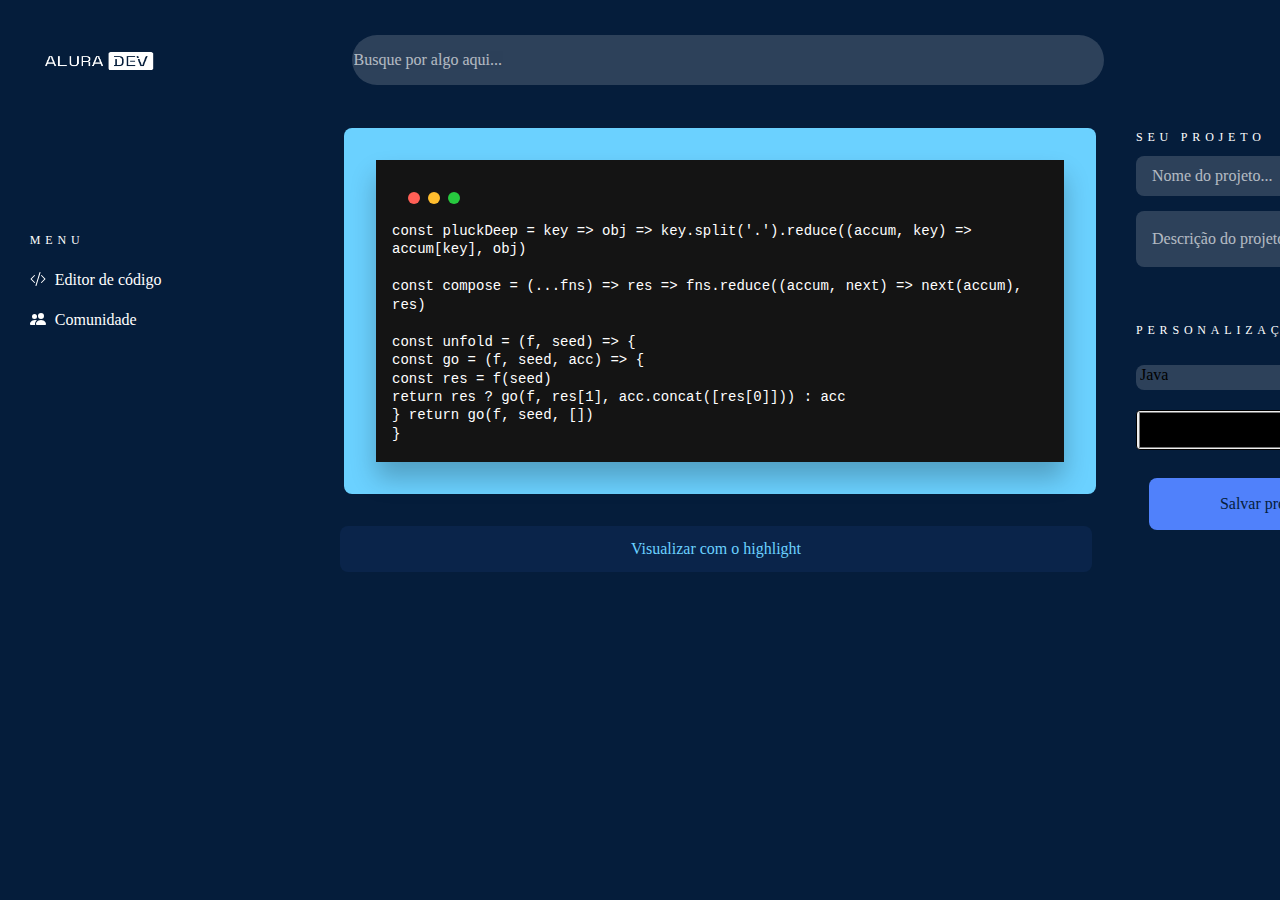
==== html/comunity.html @ b36da3d6 "add comunity-page" ====
<!DOCTYPE html>
<html lang="en">
<head>
    <meta charset="UTF-8">
    <meta http-equiv="X-UA-Compatible" content="IE=edge">
    <meta name="viewport" content="width=device-width, initial-scale=1.0">
    <title>Comunidade</title>
    <link rel="stylesheet" href="../css/bootstrap.min.css">
    <link rel="stylesheet" href="../css/style.css">
</head>
<body>
    <header>
        <div class="cabecalho">
            <img src="../img/logo-alura-dev.png" alt="" class="img-logo">
            <input type="text" class="search-field" placeholder="Busque por algo aqui...">
             <img src="../img/profile-pic.png" alt="" class="profile">
        </div>  
    </header>
    <main>
        <div class="menu">

            <h1>Menu</h1>
            <p class="selector">
                <svg xmlns="http://www.w3.org/2000/svg" width="16" height="16" fill="currentColor" class="bi bi-code-slash" viewBox="0 0 16 16">
                    <path d="M10.478 1.647a.5.5 0 1 0-.956-.294l-4 13a.5.5 0 0 0 .956.294l4-13zM4.854 4.146a.5.5 0 0 1 0 .708L1.707 8l3.147 3.146a.5.5 0 0 1-.708.708l-3.5-3.5a.5.5 0 0 1 0-.708l3.5-3.5a.5.5 0 0 1 .708 0zm6.292 0a.5.5 0 0 0 0 .708L14.293 8l-3.147 3.146a.5.5 0 0 0 .708.708l3.5-3.5a.5.5 0 0 0 0-.708l-3.5-3.5a.5.5 0 0 0-.708 0z"/>
                  </svg>
                <a href="../html/index.html">
                Editor de código</a></p>
                <br>
                <p class="selector">
                    <svg xmlns="http://www.w3.org/2000/svg" width="16" height="16" fill="currentColor" class="bi bi-people-fill" viewBox="0 0 16 16">
                        <path d="M7 14s-1 0-1-1 1-4 5-4 5 3 5 4-1 1-1 1H7zm4-6a3 3 0 1 0 0-6 3 3 0 0 0 0 6z"/>
                        <path fill-rule="evenodd" d="M5.216 14A2.238 2.238 0 0 1 5 13c0-1.355.68-2.75 1.936-3.72A6.325 6.325 0 0 0 5 9c-4 0-5 3-5 4s1 1 1 1h4.216z"/>
                        <path d="M4.5 8a2.5 2.5 0 1 0 0-5 2.5 2.5 0 0 0 0 5z"/>
                      </svg>
                    <a href="#">
                    Comunidade</a></p>
        </div>

        <div class="text-container">
            <div class="text-editor">
                <div class="small-dot-1"></div>
                
                <div class="small-dot-2"></div>
                
                <div class="small-dot-3"></div>

                <div class="editor-container">
                    <p>
                        const pluckDeep = key => obj => key.split('.').reduce((accum, key) => <br> accum[key], obj) <br> <br>
    
                    const compose = (...fns) => res => fns.reduce((accum, next) => next(accum), <br> res) 
                    <br>
    
                    <br> const unfold = (f, seed) => { <br>
                    const go = (f, seed, acc) => { <br>
                     const res = f(seed) <br>
                    return res ? go(f, res[1], acc.concat([res[0]])) : acc <br>
                     }
                     return go(f, seed, []) <br>
                    }
                    </p>
            </div> 
            </div>

        </div>

        <div class="add-syntax-highlight">
            <button>Visualizar com o highlight</button>
        </div>
    </main>

    <aside>

        <div class="side-bar-menu">
            <div class="title-project">
                <h1>Seu projeto</h1>
            </div>
            <div class="name-field">
               <input type="text" placeholder="    Nome do projeto...">
            </div>
            <div class="description-field">
                <input type="text" placeholder="    Descrição do projeto...">
            </div>
    
            <div class="personalizing">
                <h1>Personalização</h1>
            </div>
            
            <div class="lang-selector">
                <label for="lang"></label>
                <select name="lang" id="lang">
                  <option value="volvo">Java</option>
                  <option value="saab">Python</option>
                  <option value="mercedes">C#</option>
                  <option value="audi">PHP</option>
                </select>
            </div>
            <div class="empty-space">
                <input type="color">
            </div>
    
            <div class="btn">
                
                <button>Salvar projeto       
                </button>
            </div>
        </div>
    </aside>

</body>
</html>
---- css/style.css ----
html, body, div, span, applet, object, iframe,
h1, h2, h3, h4, h5, h6, p, blockquote, pre,
a, abbr, acronym, address, big, cite, code,
del, dfn, em, img, ins, kbd, q, s, samp,
small, strike, strong, sub, sup, tt, var,
b, u, i, center,
dl, dt, dd, ol, ul, li,
fieldset, form, label, legend,
table, caption, tbody, tfoot, thead, tr, th, td,
article, aside, canvas, details, embed, 
figure, figcaption, footer, header, hgroup, 
menu, nav, output, ruby, section, summary,
time, mark, audio, video {
	margin: 0;
	padding: 0;
	border: 0;
	font-size: 100%;
	font: inherit;
	vertical-align: baseline;
}
/* HTML5 display-role reset for older browsers */
article, aside, details, figcaption, figure, 
footer, header, hgroup, menu, nav, section {
	display: block;
}
body {
	line-height: 1;
}
ol, ul {
	list-style: none;
}
blockquote, q {
	quotes: none;
}
blockquote:before, blockquote:after,
q:before, q:after {
	content: '';
	content: none;
}
table {
	border-collapse: collapse;
	border-spacing: 0;
}


/* =========== HEADER =========== */


body{
    background-color: #051D3B;
}

.cabecalho{
    width: 1356px;
    height: 56px;
    top: 32px;
    left: 32px;
    position: absolute;
    display: flex;
    align-items: center;
    justify-content: space-between;
}

.img-logo{
    width: 135px;
    height: 35px;
}
textarea:focus, input:focus{
    box-shadow: 0 0 0 0;
    outline: 0;
}
.search-field{
 width: 752px;
 height: 50px;
 border-radius: 50px 50px 50px;
 gap: 8px;
 background: rgba(255, 255, 255, 0.16);
 border-style: hidden;
 color: #fff;
}

.search-field::placeholder{
    display: flex;
    color: rgba(255, 255, 255, 1);
    width: 150px;
    margin-top: 16px;
    opacity: 64%;
    font-size: 16px;
    line-height: 24px;
    flex: none;
    order: 0;
    flex-grow: 0;
    align-items: center;
}

.profile{
    width: 100px;
    height: 50px;
}

/* =========== MENU-BAR =========== */

/* ===========FONTS=========== */

@import url('https://fonts.googleapis.com/css2?family=Nuosu+SIL&display=swap');

@import url('https://fonts.googleapis.com/css2?family=Roboto+Mono:ital,wght@1,100&display=swap');




/* ===========FONTS=========== */

.menu{
    position: absolute;
    left: 2.33%;
    right: 8.33%;
    top: 25.67%;
    bottom: 16.67%
}

.selector svg{
    color: white;
    margin-right: 5px;
    margin-bottom: 5px;
}
.selector a{
    text-decoration: none;
    color: #fff;
    cursor: pointer;
    font-family: 'Nuosu SIL', serif;
    font-weight: 400;
    font-size: 16px;
    line-height: 24px;

}

.selector a:hover{
    color: rgba(240, 181, 181, 0.333);
    text-decoration: underline;
}

 .menu h1{
    width: 51px;
    height: 12px;
    text-transform: uppercase;
    top: 128px;
    left: 32px;
    margin-bottom: 25px;
    font-weight: 400;
    font-family: 'Nuosu SIL', serif;
    color: #fff;
    font-size: 12px;
    line-height: 18px;
    letter-spacing: 0.4em;
}

/* =========== TEXT BOX =========== */

.text-container{
    width: 752px;
    background-color: #fff;
    height: 366px;
    margin-top: 128px;
    margin-left: 344px;
    border-radius: 8px;
    padding: 32px;
    gap: 10px;
    position: absolute;
    display: flex;
    flex-direction: column;
    align-items: flex-start;
    padding: 32px;
    background: #6bd1ff;
}

.text-editor{
    width: 688px;
    height: 302px;
    display: flex;
    flex-direction: column;
    align-items: flex-start;
    padding: 16px;
    gap: 24px;
    box-shadow: 0px 16px 24px rgba(0,0,0,0.24);
    background: #141414;
    flex: none;
    order: 0;
    flex-grow: 0;
}

.small-dot-1{
    position: absolute;
    width: 12px;
    height: 12px;
    margin-left: 16px;
    margin-top: 16px;
    background: #ff5f56;
    border-radius: 50%;
}
.small-dot-2{
    position: absolute;
    width: 12px;
    height: 12px;
    margin-left: 36px;
    margin-top: 16px;
    background: #FFBD2E;
    border-radius: 50%;
}

.small-dot-3{
    position: absolute;
    width: 12px;
    height: 12px;
    margin-left: 56px;
    margin-top: 16px;
    background: #27C93F;
    border-radius: 50%;
}

.editor-container p{
    width: 656px;
    height: 234px;
    font-family: 'Roboto Mono', monospace;
    font-style: normal;
    font-weight: 400;
    font-size: 14px;
    line-height: 18.46px;
    color: #fff;
    flex: none;
    order: 1;
    flex-grow: 0;
    margin-top: 7%;
}

/* =========== SIDE MENU =========== */

.side-bar-menu{
    position: absolute;
    width: 130px;
    height: 18px;
    margin-left: 1136px;
    margin-top: 128px;
}

.title-project{
    width: 130px;
    height: 18px;
    margin-bottom: 10px;
    font-family: 'Nuosu SIL', serif;
    font-style: normal;
    font-size: 12px;
    font-weight: 400;
    line-height: 18px;
    letter-spacing: 0.4em;
    text-transform: uppercase;
    color: #fff;
}
.name-field input{
    display: flex;
    flex-direction: column;
    align-items: flex-start;
    padding: 0px;
    gap: 8px;
    width: 272px;
    height: 40px;
    border-radius: 8px;
    background-color: rgba(255, 255, 255, 0.16);
    flex: none;
    order: 0;
    align-items: stretch;
    flex-grow: 0; 
    margin-bottom: 15px;
    border-style: hidden;
    color: #fff;
}

.description-field input{
    display: flex;
    flex-direction: column;
    align-items: flex-start;
    padding: 0px;
    gap: 8px;
    width: 272px;
    height: 56px;
    border-radius: 8px;
    background-color: rgba(255, 255, 255, 0.16);
    flex: none;
    order: 0;
    align-items: stretch;
    flex-grow: 0; 
    margin-bottom: 15px;
    border-style: hidden;
    color: #fff;
}

 .name-field input::placeholder{
    width: 159px;
    height: 24px;
    font-family: 'Nuosu SIL', serif;
    font-weight: 400;
    font-size: 16px;
    line-height: 24px;
    color: #fff;
    opacity: 0.64;
    flex: none;
    order: 0;
    flex-grow: 0;
}

.description-field input::placeholder{
    width: 159px;
    height: 24px;
    font-family: 'Nuosu SIL', serif;
    font-weight: 400;
    font-size: 16px;
    line-height: 24px;
    color: #fff;
    opacity: 0.64;
    flex: none;
    order: 0;
    flex-grow: 0;
    box-sizing: border-box;
}

.personalizing{
    width: 170px;
    height: 18px;
    color: #fff;
    margin-bottom: 10px;
    margin-top: 54px;
    font-family: 'Nuosu SIL', serif;
    font-style: normal;
    font-weight: 400;
    font-size: 12px;
    line-height: 18px;
    letter-spacing: 0.4em;
    text-transform: uppercase;   
}

.lang-selector select{
    display: flex;
    flex-direction: column;
    align-items: flex-start;
    padding: 0px;
    gap: 8px;
    width: 272px;
    height: 25px;
    background: rgba(255, 255, 255, 0.16);
    border-radius: 8px;
    flex: none;
    order: 0;
    align-self: stretch;
    border-style: hidden;
    margin-bottom: 20px;
}

#lang option{
    width: 80px;
    height: 24px;
    font-family: 'Nuosu SIL', serif;
    color: #6bd1ff;
    font-style: normal;
    background: rgba(255, 255, 255, 0.16);
    overflow: hidden;
    margin-left: 5px;
}

.empty-space input{
    width: 256px;
    height: 40px;
    border-radius: 4px;
}

.btn button{
    width: 232px;
    height: 52px;
    background: rgba(80, 129, 251, 1);
    ;
    margin-top: 20px;
    font-family: 'Nuosu SIL', serif;
    font-style: normal;
    font-weight: 400;
    font-size: 16px;
    line-height: 24px;
    text-align: center;
    color: #051d3b;
    border-radius: 8px;
    border: none;
    cursor: pointer;
}
.btn button:hover{
    background-color: rgb(18, 83, 248);
}

.add-syntax-highlight button{
    position: absolute;
    margin-top: 526px;
    margin-left: 340px;
    width: 752px;
    height: 46px;
    background: rgba(80, 129, 251, 0.08);
    color: #6bd1ff;
    border-radius: 8px;
    cursor: pointer;
    border: none;
}
.add-syntax-highlight button:hover{
    background: rgba(30, 92, 248, 0.08);
}
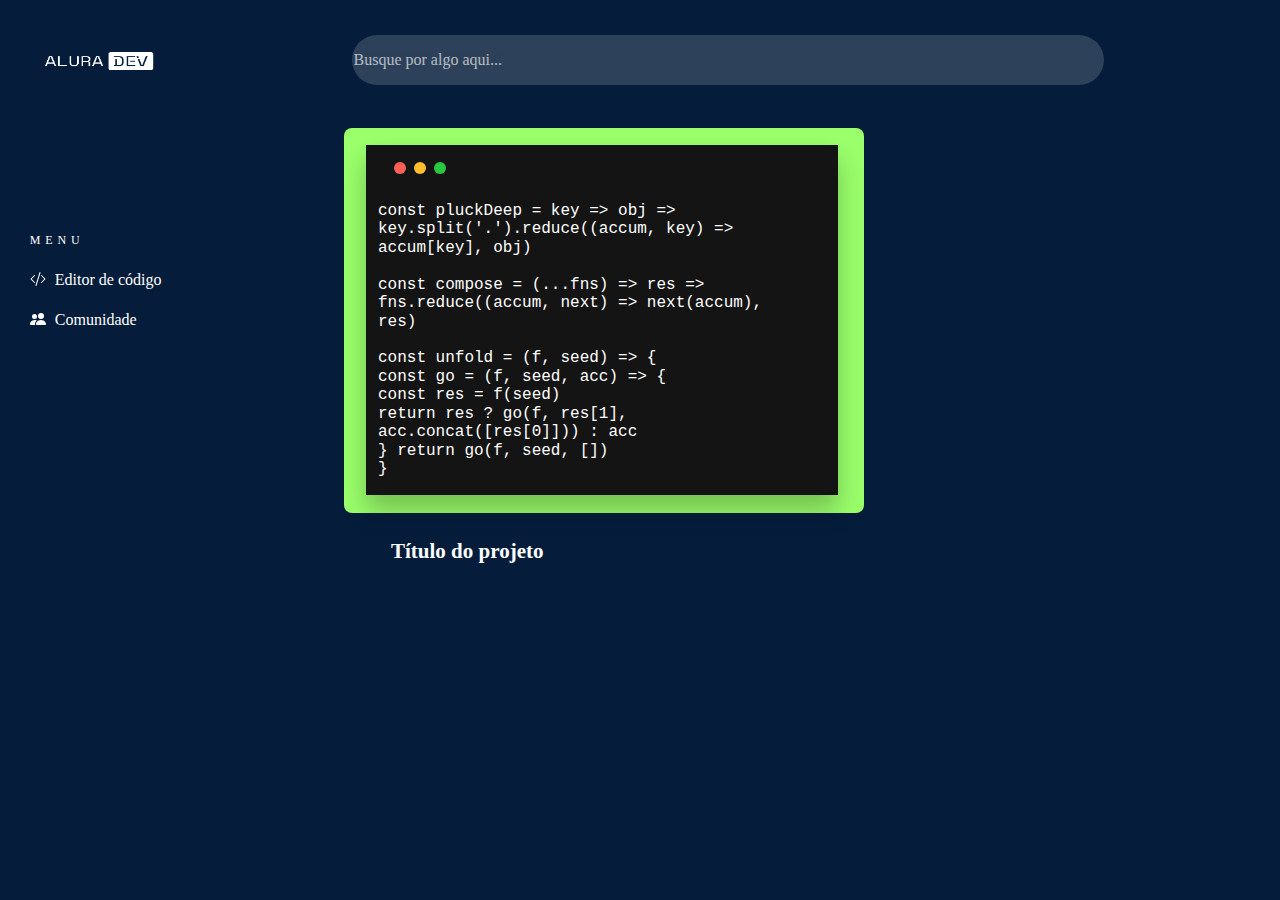
==== commit bf960910: "first community style commit" ====
--- a/html/comunity.html
+++ b/html/comunity.html
@@ -37,15 +37,15 @@
                     Comunidade</a></p>
         </div>
 
-        <div class="text-container">
-            <div class="text-editor">
-                <div class="small-dot-1"></div>
+        <div class="text-container-c">
+            <div class="text-editor-comunity">
+                <div class="small-dot-1-c"></div>
                 
-                <div class="small-dot-2"></div>
+                <div class="small-dot-2-c"></div>
                 
-                <div class="small-dot-3"></div>
+                <div class="small-dot-3-c"></div>
 
-                <div class="editor-container">
+                <div class="editor-container-comunity">
                     <p>
                         const pluckDeep = key => obj => key.split('.').reduce((accum, key) => <br> accum[key], obj) <br> <br>
     
@@ -62,51 +62,13 @@
                     </p>
             </div> 
             </div>
-
-        </div>
-
-        <div class="add-syntax-highlight">
-            <button>Visualizar com o highlight</button>
-        </div>
-    </main>
-
-    <aside>
-
-        <div class="side-bar-menu">
-            <div class="title-project">
-                <h1>Seu projeto</h1>
-            </div>
-            <div class="name-field">
-               <input type="text" placeholder="    Nome do projeto...">
-            </div>
-            <div class="description-field">
-                <input type="text" placeholder="    Descrição do projeto...">
-            </div>
-    
-            <div class="personalizing">
-                <h1>Personalização</h1>
-            </div>
-            
-            <div class="lang-selector">
-                <label for="lang"></label>
-                <select name="lang" id="lang">
-                  <option value="volvo">Java</option>
-                  <option value="saab">Python</option>
-                  <option value="mercedes">C#</option>
-                  <option value="audi">PHP</option>
-                </select>
-            </div>
-            <div class="empty-space">
-                <input type="color">
-            </div>
-    
-            <div class="btn">
-                
-                <button>Salvar projeto       
-                </button>
+            <div class="social-container">
+                <div class="container-title">
+                    <h1>Título do projeto</h1>
+                </div>
             </div>
         </div>
-    </aside>
-
+       
+    </main>
 </body>
 </html>--- a/css/style.css
+++ b/css/style.css
@@ -407,4 +407,101 @@
 }
 .add-syntax-highlight button:hover{
     background: rgba(30, 92, 248, 0.08);
+}
+
+/* =========== COMMUNITY-PAGE =========== */
+
+.text-container-c{
+    width: 520px;
+    height: 385px;
+    margin-top: 128px;
+    margin-left: 344px;
+    border-radius: 8px;
+    padding: 32px;
+    gap: 10px;
+    position: absolute;
+    display: flex;
+    flex-direction: column;
+    align-items: flex-start;
+    padding: 32px;
+    background: rgba(154, 255, 107, 1);
+}
+
+.text-editor-comunity{
+    width: 472px;
+    height: 350px;
+    display: flex;
+    flex-direction: column;
+    align-items: flex-start;
+    margin-top: -15px;
+    margin-left: -10px;
+    padding: 12px;
+    gap: 24px;
+    box-shadow: 0px 16px 24px rgba(0,0,0,0.24);
+    background: #141414;
+    flex: none;
+    order: 0;
+    flex-grow: 0;
+}
+
+.editor-container-comunity p{
+    width: 100%;
+    height: 50%;
+    font-family: 'Roboto Mono', monospace;
+    font-style: normal;
+    font-weight: 400;
+    line-height: 18.46px;
+    color: #fff;
+    flex: none;
+    order: 1;
+    flex-grow: 0;
+    margin-top: 10%;
+    box-sizing: border-box;
+}
+
+.small-dot-1-c{
+    position: absolute;
+    width: 12px;
+    height: 12px;
+    margin-left: 16px;
+    margin-top: 5px;
+    background: #ff5f56;
+    border-radius: 50%;
+}
+.small-dot-2-c{
+    position: absolute;
+    width: 12px;
+    height: 12px;
+    margin-left: 36px;
+    margin-top: 5px;
+    background: #FFBD2E;
+    border-radius: 50%;
+}
+
+.small-dot-3-c{
+    position: absolute;
+    width: 12px;
+    height: 12px;
+    margin-left: 56px;
+    margin-top: 5px;
+    background: #27C93F;
+    border-radius: 50%;
+}
+
+/* =========== SOCIAL-PART =========== */
+
+.social-container{
+    width: 472px;
+    height: 32px;
+    margin-left: 15px;
+    font-family: 'Nuosu SIL', serif;
+    font-style: normal;
+    font-weight: 700;
+    font-size: 21px;
+    line-height: 32px;
+    color: #fff;
+    margin-top: 30px;
+    flex: none;
+    order: 0;
+    flex-grow: 0;
 }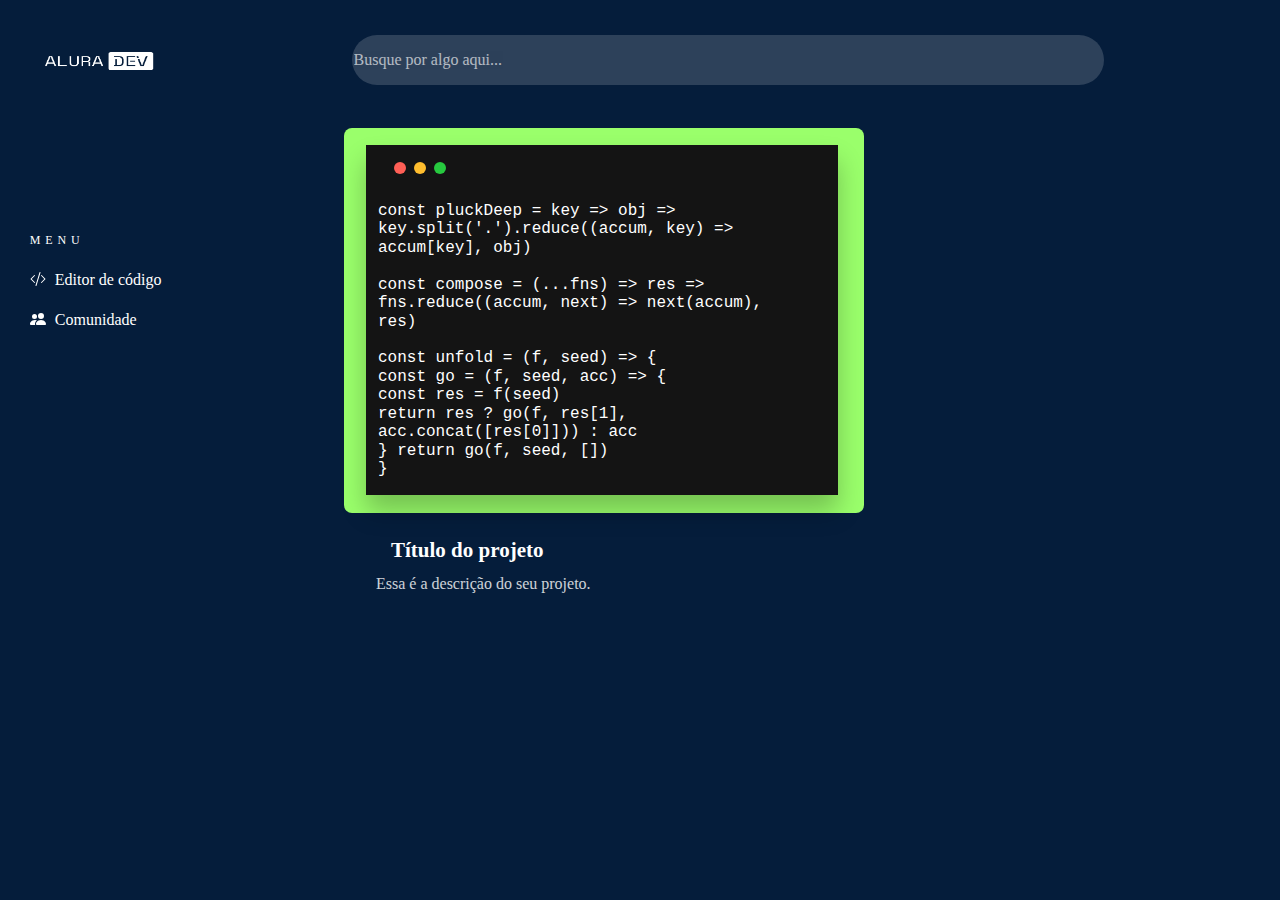
==== commit 6d419194: "add title and description code highlight" ====
--- a/html/comunity.html
+++ b/html/comunity.html
@@ -66,6 +66,9 @@
                 <div class="container-title">
                     <h1>Título do projeto</h1>
                 </div>
+                <div class="description-proj">
+                    <p>Essa é a descrição do seu projeto.</p>
+                </div>
             </div>
         </div>
        
--- a/css/style.css
+++ b/css/style.css
@@ -490,18 +490,35 @@
 
 /* =========== SOCIAL-PART =========== */
 
-.social-container{
+.social-container .container-title{
+    margin-left: 15px;
+    margin-top: 30px;
+    flex: none;
+    order: 0;
+    flex-grow: 0;
+}
+
+.container-title h1{
     width: 472px;
     height: 32px;
-    margin-left: 15px;
-    font-family: 'Nuosu SIL', serif;
-    font-style: normal;
+    font-family: 'Nuosu SIL', serif;
     font-weight: 700;
     font-size: 21px;
-    line-height: 32px;
-    color: #fff;
-    margin-top: 30px;
-    flex: none;
-    order: 0;
-    flex-grow: 0;
+    font-style: normal;
+    line-height: 31.5px;
+    color: rgba(255, 255, 255, 1);
+    color: #fff;
+}
+
+.description-proj{
+    width: 472px;
+    height: 24px;
+    font-family: 'Nuosu SIL', serif;
+    font-style: normal;
+    margin-top: 5px;
+    font-weight: 400;
+    font-size: 16px;
+    line-height: 24px;
+    color: #fff;
+    opacity: 0.8;
 }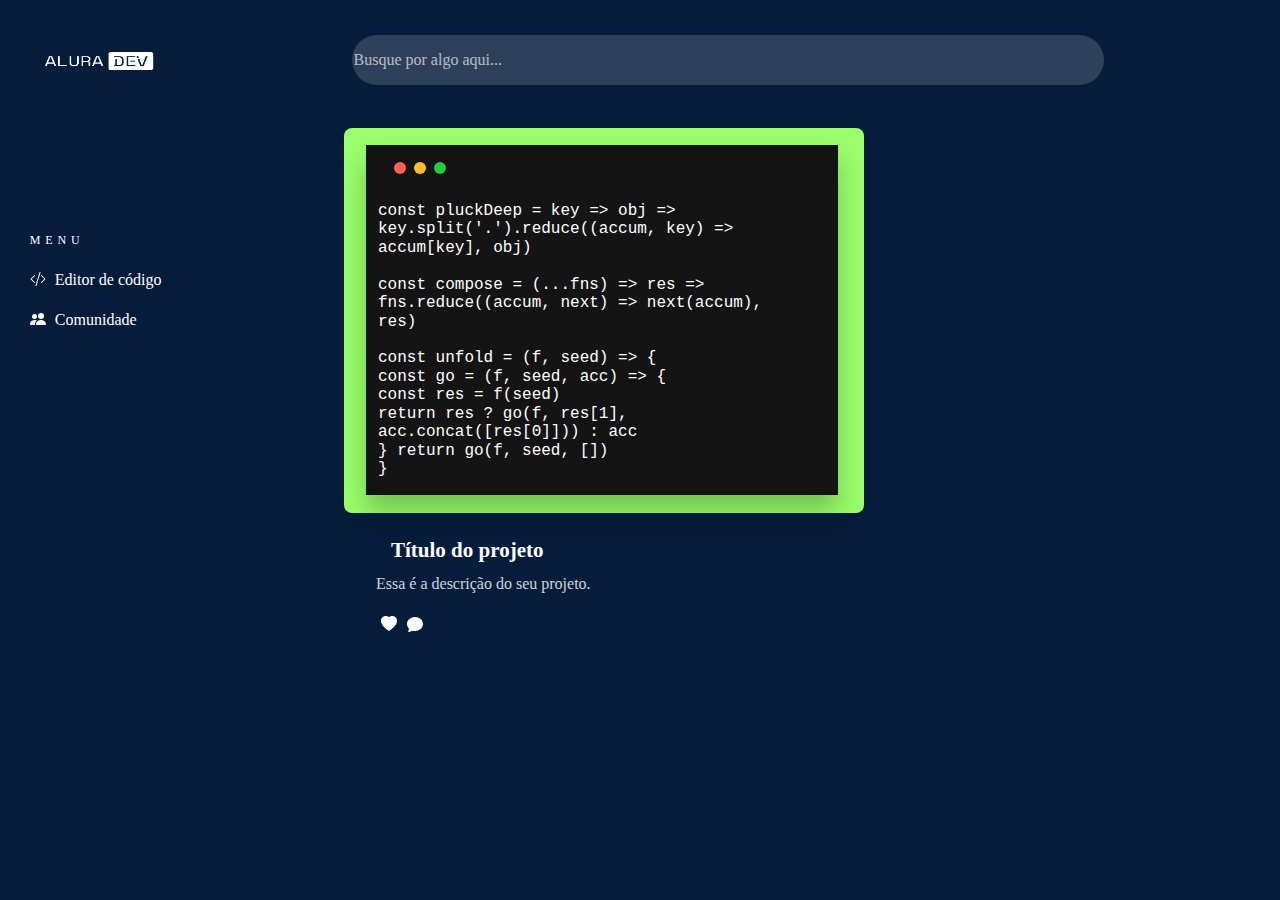
==== commit 3e677394: "add likes and comments" ====
--- a/html/comunity.html
+++ b/html/comunity.html
@@ -69,6 +69,18 @@
                 <div class="description-proj">
                     <p>Essa é a descrição do seu projeto.</p>
                 </div>
+                <div class="social-interactions">
+                    <div class="likes">
+                        <svg xmlns="http://www.w3.org/2000/svg" width="16" height="16" fill="currentColor" class="bi bi-heart-fill" viewBox="0 0 16 16">
+                            <path fill-rule="evenodd" d="M8 1.314C12.438-3.248 23.534 4.735 8 15-7.534 4.736 3.562-3.248 8 1.314z"/>
+                          </svg>
+                    </div>
+                    <div class="comments">
+                        <svg xmlns="http://www.w3.org/2000/svg" width="16" height="16" fill="currentColor" class="bi bi-chat-fill" viewBox="0 0 16 16">
+                            <path d="M8 15c4.418 0 8-3.134 8-7s-3.582-7-8-7-8 3.134-8 7c0 1.76.743 3.37 1.97 4.6-.097 1.016-.417 2.13-.771 2.966-.079.186.074.394.273.362 2.256-.37 3.597-.938 4.18-1.234A9.06 9.06 0 0 0 8 15z"/>
+                          </svg>
+                    </div>
+                </div>
             </div>
         </div>
        
--- a/css/style.css
+++ b/css/style.css
@@ -521,4 +521,17 @@
     line-height: 24px;
     color: #fff;
     opacity: 0.8;
-}+}
+
+.social-interactions{
+    position: relative;
+    display: flex;
+    margin-top: 15px;
+    flex-direction: row;
+}
+
+.social-interactions svg{
+    color: #fff;
+    margin: 5px;
+}
+
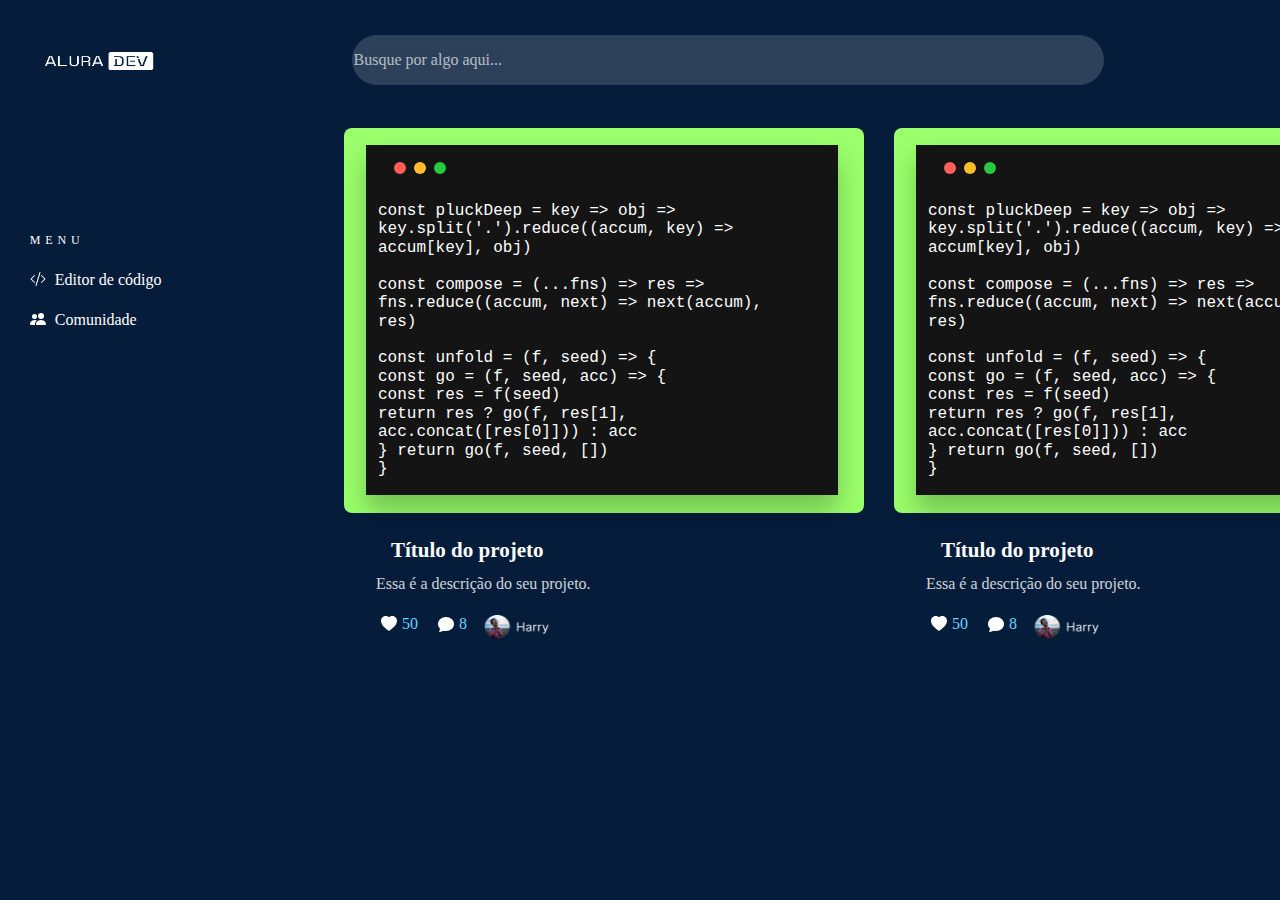
==== commit aef0089f: "finished community-page" ====
--- a/html/comunity.html
+++ b/html/comunity.html
@@ -37,6 +37,59 @@
                     Comunidade</a></p>
         </div>
 
+        <div class="text-container-c-1">
+            <div class="text-editor-comunity">
+                <div class="small-dot-1-c"></div>
+                
+                <div class="small-dot-2-c"></div>
+                
+                <div class="small-dot-3-c"></div>
+
+                <div class="editor-container-comunity">
+                    <p>
+                        const pluckDeep = key => obj => key.split('.').reduce((accum, key) => <br> accum[key], obj) <br> <br>
+    
+                    const compose = (...fns) => res => fns.reduce((accum, next) => next(accum), <br> res) 
+                    <br>
+    
+                    <br> const unfold = (f, seed) => { <br>
+                    const go = (f, seed, acc) => { <br>
+                     const res = f(seed) <br>
+                    return res ? go(f, res[1], acc.concat([res[0]])) : acc <br>
+                     }
+                     return go(f, seed, []) <br>
+                    }
+                    </p>
+            </div> 
+            </div>
+            <div class="social-container">
+                <div class="container-title">
+                    <h1>Título do projeto</h1>
+                </div>
+                <div class="description-proj">
+                    <p>Essa é a descrição do seu projeto.</p>
+                </div>
+                <div class="social-interactions">
+                    <div class="likes">
+                        <svg xmlns="http://www.w3.org/2000/svg" width="16" height="16" fill="currentColor" class="bi bi-heart-fill" viewBox="0 0 16 16">
+                            <path fill-rule="evenodd" d="M8 1.314C12.438-3.248 23.534 4.735 8 15-7.534 4.736 3.562-3.248 8 1.314z"/>
+                          </svg>
+                    </div>
+                    <p class="like-count">50</p>
+                    <div class="comments">
+                        <svg xmlns="http://www.w3.org/2000/svg" width="16" height="16" fill="currentColor" class="bi bi-chat-fill" viewBox="0 0 16 16">
+                            <path d="M8 15c4.418 0 8-3.134 8-7s-3.582-7-8-7-8 3.134-8 7c0 1.76.743 3.37 1.97 4.6-.097 1.016-.417 2.13-.771 2.966-.079.186.074.394.273.362 2.256-.37 3.597-.938 4.18-1.234A9.06 9.06 0 0 0 8 15z"/> 
+                          </svg>
+                    </div>
+                    <p class="comment-count">8</p>
+
+                    <div class="prof-pic">
+                        <img src="../img/profile-pic.png" class="pic">
+                    </div>
+                </div>
+            </div>
+        </div>
+       
         <div class="text-container-c">
             <div class="text-editor-comunity">
                 <div class="small-dot-1-c"></div>
@@ -75,15 +128,20 @@
                             <path fill-rule="evenodd" d="M8 1.314C12.438-3.248 23.534 4.735 8 15-7.534 4.736 3.562-3.248 8 1.314z"/>
                           </svg>
                     </div>
+                    <p class="like-count">50</p>
                     <div class="comments">
                         <svg xmlns="http://www.w3.org/2000/svg" width="16" height="16" fill="currentColor" class="bi bi-chat-fill" viewBox="0 0 16 16">
-                            <path d="M8 15c4.418 0 8-3.134 8-7s-3.582-7-8-7-8 3.134-8 7c0 1.76.743 3.37 1.97 4.6-.097 1.016-.417 2.13-.771 2.966-.079.186.074.394.273.362 2.256-.37 3.597-.938 4.18-1.234A9.06 9.06 0 0 0 8 15z"/>
+                            <path d="M8 15c4.418 0 8-3.134 8-7s-3.582-7-8-7-8 3.134-8 7c0 1.76.743 3.37 1.97 4.6-.097 1.016-.417 2.13-.771 2.966-.079.186.074.394.273.362 2.256-.37 3.597-.938 4.18-1.234A9.06 9.06 0 0 0 8 15z"/> 
                           </svg>
+                    </div>
+                    <p class="comment-count">8</p>
+
+                    <div class="prof-pic">
+                        <img src="../img/profile-pic.png" class="pic">
                     </div>
                 </div>
             </div>
         </div>
-       
     </main>
 </body>
 </html>--- a/css/style.css
+++ b/css/style.css
@@ -534,4 +534,34 @@
     color: #fff;
     margin: 5px;
 }
-
+.social-interactions .comments{
+    margin-left: 15px;
+}
+
+.comment-count, .like-count{
+    color: #6bd1ff;
+    margin-top: 5px;
+}
+
+.prof-pic img{
+    width: 100px;
+    height: 50px;
+    margin-top: -9px; 
+    margin-right: 10px;  
+}
+
+.text-container-c-1{
+    width: 520px;
+    height: 385px;
+    margin-top: 128px;
+    margin-left: 894px;
+    border-radius: 8px;
+    padding: 32px;
+    gap: 10px;
+    position: absolute;
+    display: flex;
+    flex-direction: column;
+    align-items: flex-start;
+    padding: 32px;
+    background: rgba(154, 255, 107, 1);
+}
